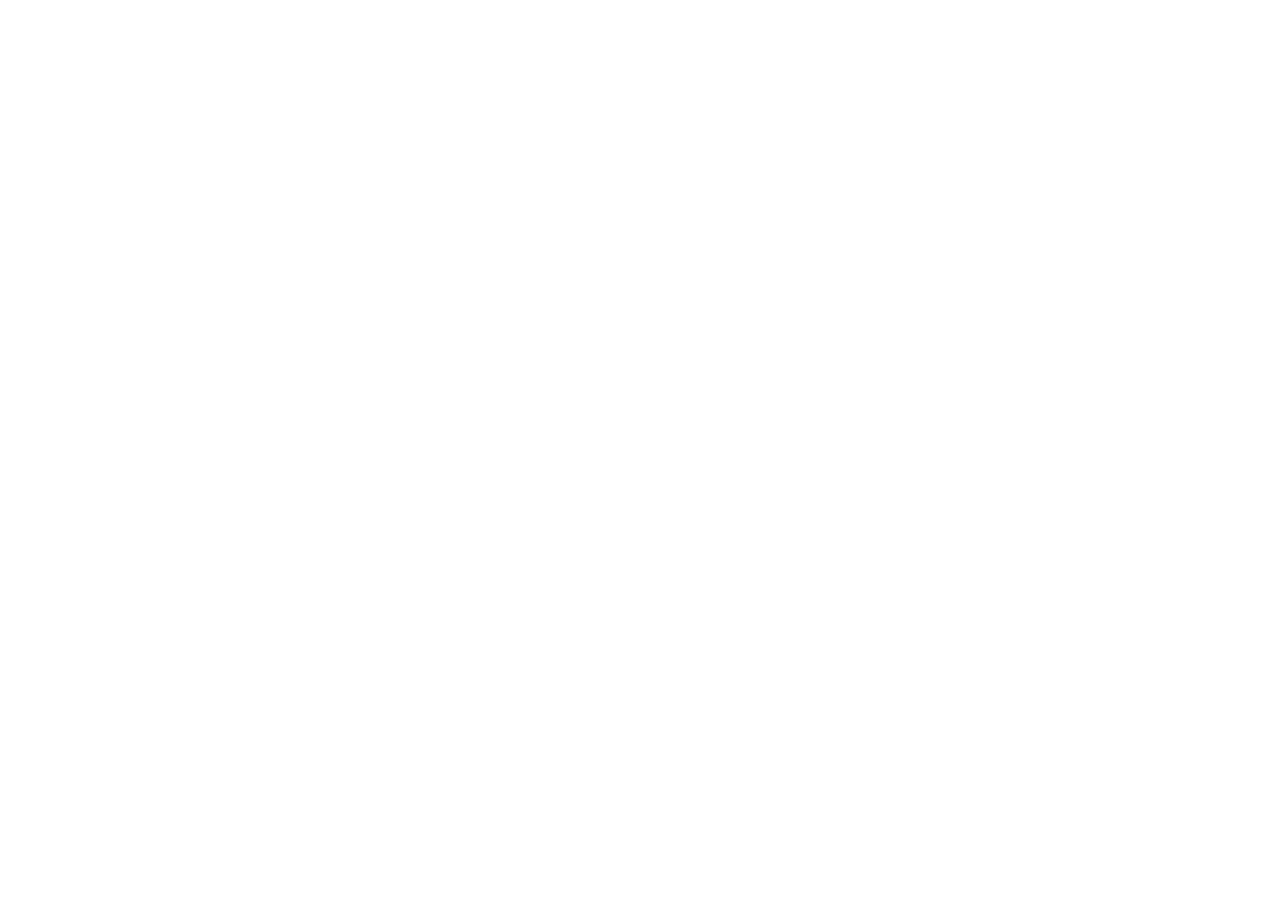
==== calculadora.html @ 6d5460a8 "con calcu commit" ====
<!DOCTYPE html>
<html lang="es">

<head>

    <meta charset="UTF-8">
    <meta http-equiv="X-UA-Compatible" content="IE=edge">
    <meta name="viewport" content="width=device-width, initial-scale=1.0">
    <title>Calculadora/title>
        <!---->
        <script src="https://code.jquery.com/jquery-3.3.1.slim.min.js"></script>
        <script src="https://cdnjs.cloudflare.com/ajax/libs/popper.js/1.14.3/umd/popper.min.js"></script>
        <script src="https://stackpath.bootstrapcdn.com/bootstrap/4.1.3/js/bootstrap.min.js"></script>
        <script src="https://cdnjs.cloudflare.com/ajax/libs/tether/1.4.4/js/tether.min.js"></script>
        <link rel="stylesheet" href="https://stackpath.bootstrapcdn.com/bootstrap/4.1.3/css/bootstrap.min.css">
        <link rel="stylesheet" href="https://cdnjs.cloudflare.com/ajax/libs/animate.css/3.7.0/animate.min.css">
        <link rel="stylesheet" href="https://maxcdn.bootstrapcdn.com/font-awesome/4.7.0/css/font-awesome.min.css">
        <link rel="stylesheet" href="https://cdnjs.cloudflare.com/ajax/libs/tether/1.4.4/css/tether.min.css">
        <!---->
        <link rel="stylesheet" href="./css/index.css">
        <meta name="description" content="Proyecto Junte X">
        <meta name="author" content="Freddy Poma">
        <title>KusiPacha</title>

        <meta property="og:title" content="KusiPacha" />
        <meta property="og:type" content="website" />

        <link rel="apple-touch-icon" sizes="180x180" href="favicon/apple-touch-icon.png">
        <link rel="icon" type="image/png" sizes="32x32" href="favicon/favicon-32x32.png">
        <link rel="icon" type="image/png" sizes="16x16" href="favicon/favicon-16x16.png">
        <link rel="manifest" href="favicon/site.webmanifest.json">
        <link rel="stylesheet" href="./css/estilos.css">
        <link rel="stylesheet" href="./css/current-weather.css">
        <link rel="preconnect" href="https://fonts.googleapis.com">
        <link rel="preconnect" href="https://fonts.gstatic.com" crossorigin>
        <link href="https://fonts.googleapis.com/css2?family=Raleway:wght@300;400;600&display=swap" rel="stylesheet">
        <link href="https://cdn.jsdelivr.net/npm/bootstrap@5.3.1/dist/css/bootstrap.min.css" rel="stylesheet"
            integrity="sha384-4bw+/aepP/YC94hEpVNVgiZdgIC5+VKNBQNGCHeKRQN+PtmoHDEXuppvnDJzQIu9" crossorigin="anonymous">

</head>

<body>
    <!--menu-->
    <div id="wrapper">
        <div class="overlay"></div>

        <!-- Sidebar -->
        <nav class="navbar navbar-inverse fixed-top" id="sidebar-wrapper" role="navigation">
            <ul class="nav sidebar-nav">
                <div class="sidebar-header">
                    <div class="sidebar-brand">
                        <a href="#">KusiPacha</a>
                    </div>
                </div>
                <li><a href="index.html" id="#home">Inicio </a></li>
                <li><a href="calculadora.html"> Calculadora</a></li>
                <li><a href="#events">Monitoreo</a></li>
                <li><a href="#contact">Guia</a></li>
            </ul>
        </nav>
    </div>

    <section class="main">

        <!--
        <div class="main__contact">

            <h2 class="main__title">Calculadora de Fertilizantes</h2>
            <p class="main__paragraph">Cantidad de Nutrientes</p>

            <form class="main__form">
                <div class="row">
                    <div class="col">
                        <p>nitrógeno (N)</p>
                        <input type="number" id="n-fert" class="form-control main__input" placeholder="N:">
                    </div>
                    <div class="col">
                        <p>fósforo (P)</p>
                        <input type="number" id="p-fert" class="form-control main__input" placeholder="P:">
                    </div>
                    <div class="col">
                        <p>potasio (K)</p>
                        <input type="number" id="k-fert" class="form-control main__input" placeholder="K:">
                    </div>
                </div>
                <p>Tamanio de Parcela</p>
                <input type="number" placeholder="Tamanio de Parcela (m2)" id="par-hect" class="main__input">

                <input type="submit" value="Calcular" onclick="myFunction()" class="main__input main__input--send">

            </form>

            <div class="container" id="contenedor">
                <div class="row justify-content-center">
                    <div id="caja1">
                        <p>DAP</p>
                        <h3 id="n-fert-rest"></h3>
                    </div>
                    <div id="caja2">
                        <p>MOP</p>
                        <h3 id="p-fert-rest"></h3>
                    </div>
                    <div id="caja3">
                        <p>Urea</p>
                        <h3 id="k-fert-rest"></h3>
                    </div>
                </div>

            </div>


        </div>
-->
    </section>
    <script>
        function myFunction() {
            var n, p, hect, ksuma, text;
            var nc, pc, kc;
            n = document.getElementById("n-fert").value;
            p = document.getElementById("p-fert").value;
            k = document.getElementById("k-fert").value;
            hect = document.getElementById("par-hect").value;
            if (isNaN(n) || isNaN(p) || isNaN(k) || isNaN(hect)) {
                text = "Es necesarios introducir dos números válidos";
            } else {
                nc = calculos(n, 46, hect);
                pc = calculos(p, 46, hect);
                kc = calculos(k, 60, hect);
            }
            document.getElementById("n-fert-rest").innerHTML = nc + " kg";
            document.getElementById("p-fert-rest").innerHTML = pc + " kg";
            document.getElementById("k-fert-rest").innerHTML = kc + " kg";
            console.log(nc);
            console.log(pc);
            console.log(kc);
        }
        function calculos(fact, nut, hect) {
            let rest = (parseFloat(100) * parseFloat(fact)) / parseFloat(nut);
            let hest = (parseFloat(rest) * parseFloat(hect)) / parseFloat(10000);
            return Math.ceil(hest);
        }
    </script>

</body>

</html>
---- css/index.css ----
@import './global.css';
@import './current-weather.css';
@import './weekly-weather.css';
@import './tabs.css';
@import './day-weather.css';
@import './loading.css';
@import './style.css';

.app {
  block-size: 100vh;
  margin-top: -70px;
  background-image:var(--gradient);
  background-size: cover;
  background-position: right bottom;
  display: flex;
 
  flex-direction: column;
  justify-content: flex-end;
  align-items: center;

  gap: 1rem;
}

.app[hidden] {
  display: none;
}
---- css/estilos.css ----
.main{
    margin: auto;
    width: 100%;
    background-image: linear-gradient(to left, rgba(255, 255, 255, 0.472), rgba(255, 255, 255, 0.365));
    overflow: hidden;
    padding: .7em;
    border-radius: 1em;

    display: grid;
    grid-auto-rows: max-content;
    grid-template-columns: repeat(auto-fit, minmax(310px, 1fr));
    gap: .6em;

    animation: mostrar 1.5s ease-in-out;
}

@keyframes mostrar {
    0%{
        opacity: 0;
    }

    100%{
        opacity: 1;
    }
}

.main__figure{
    overflow: hidden;
    border-radius: 1em;
    background-color: #D798F8;
    display: flex;
}

.main__img{
    margin: auto;
    width: 80%;
    max-width: 60vw;
}

.main__contact{
    display: flex;
    flex-direction: column;
    justify-content: center;
    gap: 1.5em;
    padding: 3em .7em;
    text-align: center;
}

.main__form{
    display: grid;
    justify-items: center;
    gap: 1.5em;
}

.main__input{
    width: 80%;
    max-width: 500px;
    outline: none;
    border: none;
    padding: 1em;
    font: inherit;
    border-radius: .6em;
}

.main__input--send{
    background-color: #008092;
    color: #fff;
    font-weight: 600;
}

.main__title{
    font-size: 2.3rem;
}

.main__paragraph{
    margin: .3em 0;
}


#contenedor {
    
    
}

#caja1, #caja2, #caja3 {
    display: inline-block;
    text-align: center;
       
    width: 100px;
    height: 100px;
    color:azure; 
    font-size: 10px;
}
#caja1 p{
    font-size: 15px;
}
#caja2 p{
    font-size: 15px;
}
#caja3 p{
    font-size: 15px;
}

#caja1 h3,p {
    margin: 0; 
    color: #333535;
}
#caja2 h3,p{
    margin: 0; 
     color: #333535;
}
#caja3 h3,p {
    margin: 0;
     color: #333535;
}
---- css/current-weather.css ----
/*-------------------------------*/
/*           Wrappers            */
/*-------------------------------*/

#wrapper {
    background-image:var(--gradient);
    padding-left: 0;
    -webkit-transition: all 0.5s ease;
    -moz-transition: all 0.5s ease;
    -o-transition: all 0.5s ease;
    transition: all 0.5s ease;
}

#wrapper.toggled {
    padding-left: 220px;
}

#sidebar-wrapper {
    z-index: 1000;
    left: 220px;
    width: 0;
    height: 100%;
    margin-left: -220px;
    overflow-y: auto;
    overflow-x: hidden;
    background:var(--gradient);
    -webkit-transition: all 0.5s ease;
    -moz-transition: all 0.5s ease;
    -o-transition: all 0.5s ease;
    transition: all 0.5s ease;
}

#sidebar-wrapper::-webkit-scrollbar {
  display: none;
}

#wrapper.toggled #sidebar-wrapper {
    width: 220px;
}

#page-content-wrapper {
    width: 100%;
    padding-top: 70px;
     background:var(--gradient);

}

#wrapper.toggled #page-content-wrapper {
    position: absolute;
    margin-right: -220px;
}

/*-------------------------------*/
/*     Sidebar nav styles        */
/*-------------------------------*/
.navbar {
  padding: 0;
}

.sidebar-nav {
    position: absolute;
    top: 0;
    width: 220px;
    margin: 0;
    padding: 0;
    list-style: none;
}

.sidebar-nav li {
    position: relative; 
    line-height: 20px;
    display: inline-block;
    width: 100%;
}

.sidebar-nav li:before {
    content: '';
    position: absolute;
    top: 0;
    left: 0;
    z-index: -1;
    height: 100%;
    width: 3px;
    background-color:var(--gradient);
    -webkit-transition: width .2s ease-in;
      -moz-transition:  width .2s ease-in;
       -ms-transition:  width .2s ease-in;
            transition: width .2s ease-in;

}
.sidebar-nav li:hover{
  background: skyblue !important;
  border-radius: 10px;
  margin-left: 10px;
  margin-right: 10px;
}
.sidebar-nav li:hover:before,
.sidebar-nav li.open:hover:before {
    width: 100%;
    -webkit-transition: width .2s ease-in;
      -moz-transition:  width .2s ease-in;
       -ms-transition:  width .2s ease-in;
            transition: width .2s ease-in;

}

.sidebar-nav li a {
    display: block;
    color: #212531;
    text-decoration: none;
    padding: 10px 15px 10px 30px;    
}

.sidebar-nav li a:hover,
.sidebar-nav li a:active,
.sidebar-nav li a:focus,
.sidebar-nav li.open a:hover,
.sidebar-nav li.open a:active,
.sidebar-nav li.open a:focus{
    color:#212531;
    text-decoration: none;
    background-color: transparent;
}
.sidebar-header {
    text-align: center;
    font-size: 20px;
    position: relative;
    width: 100%;
    display: inline-block;
}
.sidebar-brand {
    height: 65px;
    position: relative;

    background: b7fbb;
   padding-top: 1em;
}
.sidebar-brand a {
    color: #212531;
}
.sidebar-brand a:hover {
    color: var(--gradient);
    text-decoration: none;
}
.dropdown-header {
    text-align: center;
    font-size: 1em;
    color: #212531;
    background:#fff;
    background: linear-gradient(to right bottom, #2f3441 50%, #212531 50%);
}
.sidebar-nav .dropdown-menu {
    position: relative;
    width: 100%;
    padding: 0;
    margin: 0;
    border-radius: 0;
    border: none;
    background-color: #222;
    box-shadow: none;
}
.dropdown-menu.show {
    top: 0;
}
/*Fontawesome icons*/
.nav.sidebar-nav li a::before {
    font-family: fontawesome;
    content: "\f12e";
    vertical-align: baseline;
    display: inline-block;
    padding-right: 5px;
}
a[href*="#home"]::before {
  content: "\f015" !important;
}
a[href*="#about"]::before {
  content: "\f1ec" !important;
}
a[href*="#events"]::before {
  content: "\f133" !important;
}
a[href*="#contact"]::before {
  content: "\f086" !important;
}


/*-------------------------------*/
/*       Hamburger-Cross         */
/*-------------------------------*/

.hamburger {

  position: fixed;
  top: 20px;  
  z-index: 999;
  display: block;
  width: 32px;
  height: 32px;
  margin-left: 15px;
  background: transparent;
  border: none;
}
.hamburger:hover,
.hamburger:focus,
.hamburger:active {
  outline: none;
}
.hamburger.is-closed:before {
  content: '';
  display: block;
  width: 100px;
  font-size: 14px;
  color: #212531;
  line-height: 32px;
  text-align: center;
  opacity: 0;
  -webkit-transform: translate3d(0,0,0);
  -webkit-transition: all .35s ease-in-out;
}
.hamburger.is-closed:hover:before {
  opacity: 1;
  display: block;
  -webkit-transform: translate3d(-100px,0,0);
  -webkit-transition: all .35s ease-in-out;
}

.hamburger.is-closed .hamb-top,
.hamburger.is-closed .hamb-middle,
.hamburger.is-closed .hamb-bottom,
.hamburger.is-open .hamb-top,
.hamburger.is-open .hamb-middle,
.hamburger.is-open .hamb-bottom {
  position: absolute;
  left: 0;
  height: 4px;
  width: 100%;
}
.hamburger.is-closed .hamb-top,
.hamburger.is-closed .hamb-middle,
.hamburger.is-closed .hamb-bottom {
  background-color: #1a1a1a;
}
.hamburger.is-closed .hamb-top { 
  top: 5px; 
  -webkit-transition: all .35s ease-in-out;
}
.hamburger.is-closed .hamb-middle {
  top: 50%;
  margin-top: -2px;
}
.hamburger.is-closed .hamb-bottom {
  bottom: 5px;  
  -webkit-transition: all .35s ease-in-out;
}

.hamburger.is-closed:hover .hamb-top {
  top: 0;
  -webkit-transition: all .35s ease-in-out;
}
.hamburger.is-closed:hover .hamb-bottom {
  bottom: 0;
  -webkit-transition: all .35s ease-in-out;
}
.hamburger.is-open .hamb-top,
.hamburger.is-open .hamb-middle,
.hamburger.is-open .hamb-bottom {
  background-color: #1a1a1a;
}
.hamburger.is-open .hamb-top,
.hamburger.is-open .hamb-bottom {
  top: 50%;
  margin-top: -2px;  
}
.hamburger.is-open .hamb-top { 
  -webkit-transform: rotate(45deg);
  -webkit-transition: -webkit-transform .2s cubic-bezier(.73,1,.28,.08);
}
.hamburger.is-open .hamb-middle { display: none; }
.hamburger.is-open .hamb-bottom {
  -webkit-transform: rotate(-45deg);
  -webkit-transition: -webkit-transform .2s cubic-bezier(.73,1,.28,.08);
}
.hamburger.is-open:before {
  content: '';
  display: block;
  width: 100px;
  font-size: 14px;
  color: #212531;
  line-height: 32px;
  text-align: center;
  opacity: 0;
  -webkit-transform: translate3d(0,0,0);
  -webkit-transition: all .35s ease-in-out;
}
.hamburger.is-open:hover:before {
  opacity: 1;
  display: block;
  -webkit-transform: translate3d(-100px,0,0);
  -webkit-transition: all .35s ease-in-out;
}

/*-------------------------------*/
/*            Overlay            */
/*-------------------------------*/
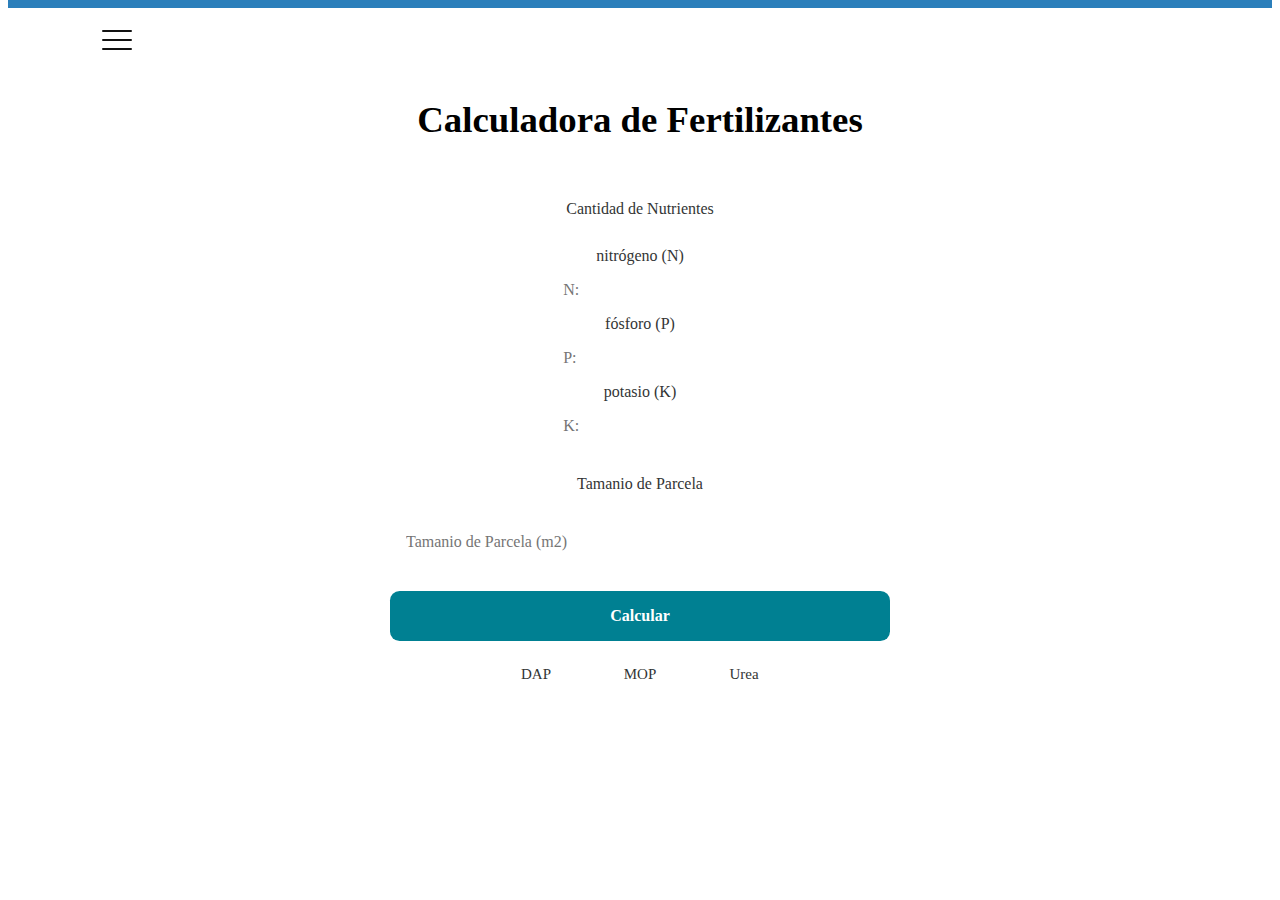
==== commit 9361f969: "bug commit" ====
--- a/calculadora.html
+++ b/calculadora.html
@@ -8,14 +8,7 @@
     <meta name="viewport" content="width=device-width, initial-scale=1.0">
     <title>Calculadora/title>
         <!---->
-        <script src="https://code.jquery.com/jquery-3.3.1.slim.min.js"></script>
-        <script src="https://cdnjs.cloudflare.com/ajax/libs/popper.js/1.14.3/umd/popper.min.js"></script>
-        <script src="https://stackpath.bootstrapcdn.com/bootstrap/4.1.3/js/bootstrap.min.js"></script>
-        <script src="https://cdnjs.cloudflare.com/ajax/libs/tether/1.4.4/js/tether.min.js"></script>
-        <link rel="stylesheet" href="https://stackpath.bootstrapcdn.com/bootstrap/4.1.3/css/bootstrap.min.css">
-        <link rel="stylesheet" href="https://cdnjs.cloudflare.com/ajax/libs/animate.css/3.7.0/animate.min.css">
-        <link rel="stylesheet" href="https://maxcdn.bootstrapcdn.com/font-awesome/4.7.0/css/font-awesome.min.css">
-        <link rel="stylesheet" href="https://cdnjs.cloudflare.com/ajax/libs/tether/1.4.4/css/tether.min.css">
+
         <!---->
         <link rel="stylesheet" href="./css/index.css">
         <meta name="description" content="Proyecto Junte X">
@@ -30,7 +23,7 @@
         <link rel="icon" type="image/png" sizes="16x16" href="favicon/favicon-16x16.png">
         <link rel="manifest" href="favicon/site.webmanifest.json">
         <link rel="stylesheet" href="./css/estilos.css">
-        <link rel="stylesheet" href="./css/current-weather.css">
+        <link rel="stylesheet" href="./css/menu.css">
         <link rel="preconnect" href="https://fonts.googleapis.com">
         <link rel="preconnect" href="https://fonts.gstatic.com" crossorigin>
         <link href="https://fonts.googleapis.com/css2?family=Raleway:wght@300;400;600&display=swap" rel="stylesheet">
@@ -41,28 +34,28 @@
 
 <body>
     <!--menu-->
-    <div id="wrapper">
-        <div class="overlay"></div>
+    <!--menu-->
+    <header id="Header">
+        <div class="hamburguer">
+            <span class="line"></span>
+            <span class="line"></span>
+            <span class="line"></span>
+        </div>
+    </header>
 
-        <!-- Sidebar -->
-        <nav class="navbar navbar-inverse fixed-top" id="sidebar-wrapper" role="navigation">
-            <ul class="nav sidebar-nav">
-                <div class="sidebar-header">
-                    <div class="sidebar-brand">
-                        <a href="#">KusiPacha</a>
-                    </div>
-                </div>
-                <li><a href="index.html" id="#home">Inicio </a></li>
-                <li><a href="calculadora.html"> Calculadora</a></li>
-                <li><a href="#events">Monitoreo</a></li>
-                <li><a href="#contact">Guia</a></li>
-            </ul>
-        </nav>
+    <div class="menu-container" id="Menu">
+        <ul>
+            <li class="menu-item"><a href="index.html" id="link-app">Inicio</a></li>
+            <li class="menu-item"><a href="calculadora.html" id="link-app">calculadora</a></li>
+            <li class="menu-item">Monitoreo</li>
+            <li class="menu-item">Guia</li>
+        </ul>
     </div>
 
+    <script src="./js/menu.js"></script>
+    <!---->
+
     <section class="main">
-
-        <!--
         <div class="main__contact">
 
             <h2 class="main__title">Calculadora de Fertilizantes</h2>
@@ -110,7 +103,7 @@
 
 
         </div>
--->
+
     </section>
     <script>
         function myFunction() {
--- a/css/index.css
+++ b/css/index.css
@@ -5,19 +5,15 @@
 @import './day-weather.css';
 @import './loading.css';
 @import './style.css';
-
 .app {
   block-size: 100vh;
-  margin-top: -70px;
   background-image:var(--gradient);
   background-size: cover;
   background-position: right bottom;
   display: flex;
- 
   flex-direction: column;
   justify-content: flex-end;
   align-items: center;
-
   gap: 1rem;
 }
 
--- a/css/menu.css
+++ b/css/menu.css
@@ -0,0 +1,144 @@
+:root {
+  --gradient: linear-gradient(0deg, #64b0dd 0%, #2b7fbb 100%);
+ 
+}
+*{
+    font-family: 'Audrey', cursive;
+    box-sizing: border-box;
+    transition: 0.5s;
+}
+
+body{
+
+    position: relative;
+}
+header{
+    position: fixed;
+    top: 0;
+    left: 0;
+    height: 80px;
+    width: 100%;
+    padding: 0 8%;
+    display: flex;
+    justify-content: space-between;
+    align-items: center;
+    z-index: 12;
+}
+
+.logo{
+    height: 40%;
+}
+
+.active .logo, .active .hamburguer{
+    filter: invert(1);
+}
+
+.hamburguer{
+    height: 20px;
+    width: 30px;
+    position: relative;
+    cursor: pointer;
+}
+
+
+.line{
+    height: 2px;
+    border-radius: 2px;
+    width: 100%;
+    background-color: #121212;
+    position: absolute;
+    top: 50%;
+    left: 0;
+    transform: translateY(-50%);
+}
+
+.line:nth-of-type(1){
+    top: 0;
+    transform: translateY(0);
+}
+
+.line:nth-of-type(3){
+    top: auto;
+    bottom: 0;
+    transform: translateY(0);
+}
+
+.active .line:nth-of-type(1){
+    top: 50%;
+    left: 50%;
+    transform: translate(-50%, -50%) rotate(45deg);
+}
+.active .line:nth-of-type(2){
+    display: none;
+}
+.active .line:nth-of-type(3){
+    top: 50%;
+    left: 50%;
+    transform: translate(-50%, -50%) rotate(-45deg);
+}
+
+
+.menu-container{
+    transform: translateY(-100%);
+    height: 100vh;
+    width: 100%;
+    position: absolute;
+    top: 0;
+    left: 0;
+    background-color:#2b7fbb;
+    display: flex;
+    justify-content: center;
+    align-items: center;
+    z-index: 10;
+}
+
+.open{
+    transform: translateY(0);
+}
+
+ul{
+    list-style-type: none;
+    text-align: center;
+}
+
+.menu-item{
+    font-size: 20px;
+    font-weight: 600;
+    margin: 2rem auto;
+    color: #f2f2f2;
+    opacity: 0.3;
+    cursor: pointer;
+    text-transform: uppercase;
+    font-weight: 100;
+}
+
+.menu-item:hover{
+    opacity: 1;
+}
+
+.hero-text{
+    font-size: 80px;
+    text-align: left;
+    position: absolute;
+    top: 50%;
+    left: 10%;
+    transform: translateY(-50%);
+    text-transform: uppercase;
+    line-height: 120px;
+    font-weight: 100;
+}
+
+.hero-image{
+    height: 90%;
+    position: absolute;
+    top: 50%;
+    right: 10%;
+    transform: translate(-50%, -50%);
+}
+#link-app{
+    text-decoration: none;
+    color: #f2f2f2;
+}
+#link-app:hover{
+    color: #f2f2f2;
+}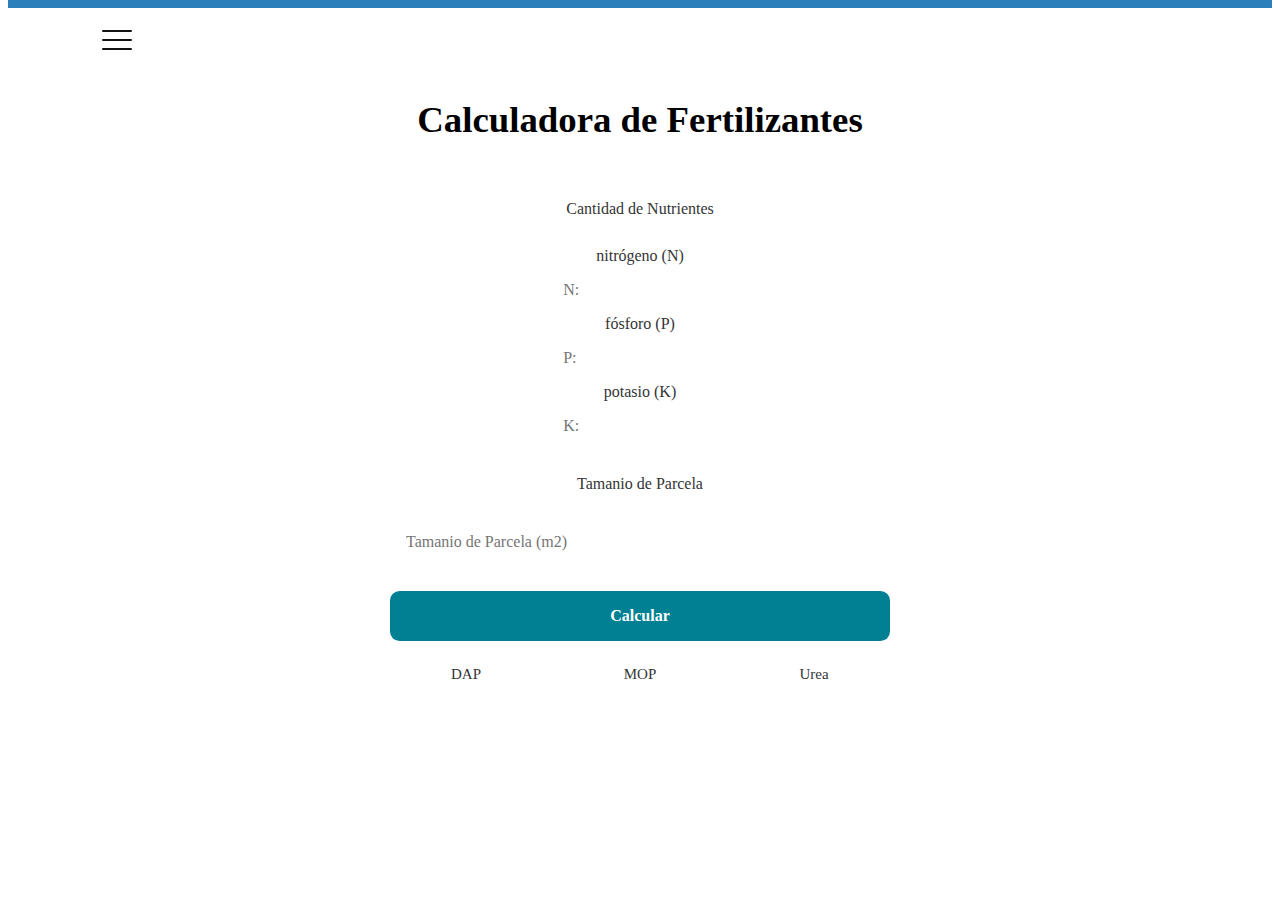
==== commit 3f15548a: "guia commit" ====
--- a/calculadora.html
+++ b/calculadora.html
@@ -6,29 +6,29 @@
     <meta charset="UTF-8">
     <meta http-equiv="X-UA-Compatible" content="IE=edge">
     <meta name="viewport" content="width=device-width, initial-scale=1.0">
-    <title>Calculadora/title>
-        <!---->
+    <title>Calculadora</title>
+    <!---->
 
-        <!---->
-        <link rel="stylesheet" href="./css/index.css">
-        <meta name="description" content="Proyecto Junte X">
-        <meta name="author" content="Freddy Poma">
-        <title>KusiPacha</title>
+    <!--<link rel="stylesheet" href="./css/index.css">-->
 
-        <meta property="og:title" content="KusiPacha" />
-        <meta property="og:type" content="website" />
+    <meta name="description" content="Proyecto Junte X">
+    <meta name="author" content="Freddy Poma">
+    <title>KusiPacha</title>
 
-        <link rel="apple-touch-icon" sizes="180x180" href="favicon/apple-touch-icon.png">
-        <link rel="icon" type="image/png" sizes="32x32" href="favicon/favicon-32x32.png">
-        <link rel="icon" type="image/png" sizes="16x16" href="favicon/favicon-16x16.png">
-        <link rel="manifest" href="favicon/site.webmanifest.json">
-        <link rel="stylesheet" href="./css/estilos.css">
-        <link rel="stylesheet" href="./css/menu.css">
-        <link rel="preconnect" href="https://fonts.googleapis.com">
-        <link rel="preconnect" href="https://fonts.gstatic.com" crossorigin>
-        <link href="https://fonts.googleapis.com/css2?family=Raleway:wght@300;400;600&display=swap" rel="stylesheet">
-        <link href="https://cdn.jsdelivr.net/npm/bootstrap@5.3.1/dist/css/bootstrap.min.css" rel="stylesheet"
-            integrity="sha384-4bw+/aepP/YC94hEpVNVgiZdgIC5+VKNBQNGCHeKRQN+PtmoHDEXuppvnDJzQIu9" crossorigin="anonymous">
+    <meta property="og:title" content="KusiPacha" />
+    <meta property="og:type" content="website" />
+
+    <link rel="apple-touch-icon" sizes="180x180" href="favicon/apple-touch-icon.png">
+    <link rel="icon" type="image/png" sizes="32x32" href="favicon/favicon-32x32.png">
+    <link rel="icon" type="image/png" sizes="16x16" href="favicon/favicon-16x16.png">
+    <link rel="manifest" href="favicon/site.webmanifest.json">
+    <link rel="stylesheet" href="./css/estilos.css">
+    <link rel="stylesheet" href="./css/menu.css">
+    <link rel="preconnect" href="https://fonts.googleapis.com">
+    <link rel="preconnect" href="https://fonts.gstatic.com" crossorigin>
+    <link href="https://fonts.googleapis.com/css2?family=Raleway:wght@300;400;600&display=swap" rel="stylesheet">
+    <link href="https://cdn.jsdelivr.net/npm/bootstrap@5.3.1/dist/css/bootstrap.min.css" rel="stylesheet"
+        integrity="sha384-4bw+/aepP/YC94hEpVNVgiZdgIC5+VKNBQNGCHeKRQN+PtmoHDEXuppvnDJzQIu9" crossorigin="anonymous">
 
 </head>
 
@@ -48,11 +48,11 @@
             <li class="menu-item"><a href="index.html" id="link-app">Inicio</a></li>
             <li class="menu-item"><a href="calculadora.html" id="link-app">calculadora</a></li>
             <li class="menu-item">Monitoreo</li>
-            <li class="menu-item">Guia</li>
+            <li class="menu-item"><a href="guia.html" id="link-app">Guia</a></li>
         </ul>
     </div>
 
-    <script src="./js/menu.js"></script>
+
     <!---->
 
     <section class="main">
@@ -61,7 +61,7 @@
             <h2 class="main__title">Calculadora de Fertilizantes</h2>
             <p class="main__paragraph">Cantidad de Nutrientes</p>
 
-            <form class="main__form">
+            <form class="main__form" onsubmit="return false;">
                 <div class="row">
                     <div class="col">
                         <p>nitrógeno (N)</p>
@@ -105,35 +105,8 @@
         </div>
 
     </section>
-    <script>
-        function myFunction() {
-            var n, p, hect, ksuma, text;
-            var nc, pc, kc;
-            n = document.getElementById("n-fert").value;
-            p = document.getElementById("p-fert").value;
-            k = document.getElementById("k-fert").value;
-            hect = document.getElementById("par-hect").value;
-            if (isNaN(n) || isNaN(p) || isNaN(k) || isNaN(hect)) {
-                text = "Es necesarios introducir dos números válidos";
-            } else {
-                nc = calculos(n, 46, hect);
-                pc = calculos(p, 46, hect);
-                kc = calculos(k, 60, hect);
-            }
-            document.getElementById("n-fert-rest").innerHTML = nc + " kg";
-            document.getElementById("p-fert-rest").innerHTML = pc + " kg";
-            document.getElementById("k-fert-rest").innerHTML = kc + " kg";
-            console.log(nc);
-            console.log(pc);
-            console.log(kc);
-        }
-        function calculos(fact, nut, hect) {
-            let rest = (parseFloat(100) * parseFloat(fact)) / parseFloat(nut);
-            let hest = (parseFloat(rest) * parseFloat(hect)) / parseFloat(10000);
-            return Math.ceil(hest);
-        }
-    </script>
-
+    <script src="./js/calculadora.js"></script>
+    <script src="./js/menu.js"></script>
 </body>
 
 </html>--- a/css/index.css
+++ b/css/index.css
@@ -1,6 +1,4 @@
 @import './global.css';
-@import './current-weather.css';
-@import './weekly-weather.css';
 @import './tabs.css';
 @import './day-weather.css';
 @import './loading.css';
--- a/css/estilos.css
+++ b/css/estilos.css
@@ -88,8 +88,8 @@
     display: inline-block;
     text-align: center;
        
-    width: 100px;
-    height: 100px;
+    width: 170px;
+    height: 150px;
     color:azure; 
     font-size: 10px;
 }
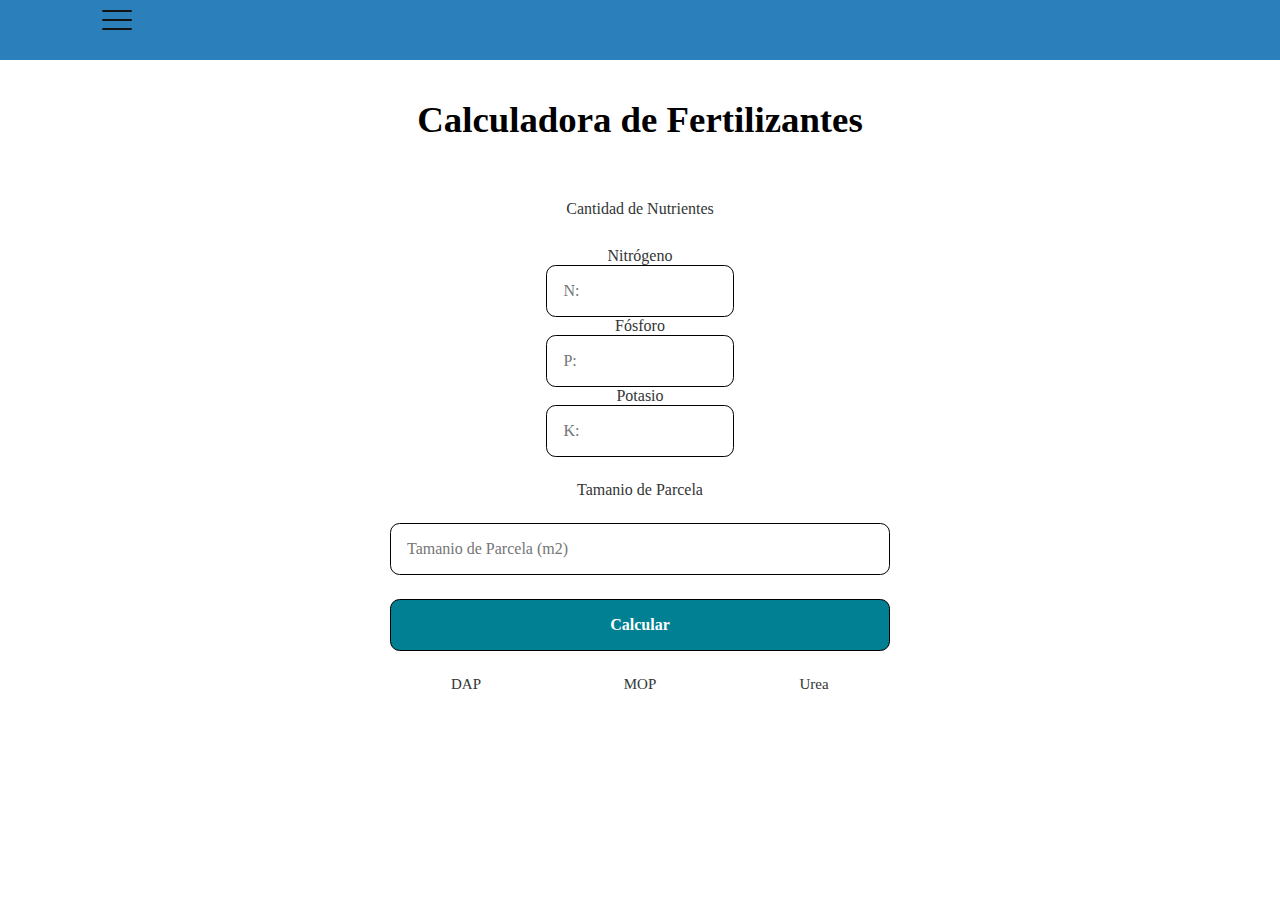
==== commit cc89412d: "formato de texto2 commit" ====
--- a/calculadora.html
+++ b/calculadora.html
@@ -7,26 +7,16 @@
     <meta http-equiv="X-UA-Compatible" content="IE=edge">
     <meta name="viewport" content="width=device-width, initial-scale=1.0">
     <title>Calculadora</title>
-    <!---->
-
-    <!--<link rel="stylesheet" href="./css/index.css">-->
-
     <meta name="description" content="Proyecto Junte X">
     <meta name="author" content="Freddy Poma">
-    <title>KusiPacha</title>
-
     <meta property="og:title" content="KusiPacha" />
     <meta property="og:type" content="website" />
-
     <link rel="apple-touch-icon" sizes="180x180" href="favicon/apple-touch-icon.png">
     <link rel="icon" type="image/png" sizes="32x32" href="favicon/favicon-32x32.png">
     <link rel="icon" type="image/png" sizes="16x16" href="favicon/favicon-16x16.png">
     <link rel="manifest" href="favicon/site.webmanifest.json">
     <link rel="stylesheet" href="./css/estilos.css">
     <link rel="stylesheet" href="./css/menu.css">
-    <link rel="preconnect" href="https://fonts.googleapis.com">
-    <link rel="preconnect" href="https://fonts.gstatic.com" crossorigin>
-    <link href="https://fonts.googleapis.com/css2?family=Raleway:wght@300;400;600&display=swap" rel="stylesheet">
     <link href="https://cdn.jsdelivr.net/npm/bootstrap@5.3.1/dist/css/bootstrap.min.css" rel="stylesheet"
         integrity="sha384-4bw+/aepP/YC94hEpVNVgiZdgIC5+VKNBQNGCHeKRQN+PtmoHDEXuppvnDJzQIu9" crossorigin="anonymous">
 
@@ -64,15 +54,15 @@
             <form class="main__form" onsubmit="return false;">
                 <div class="row">
                     <div class="col">
-                        <p>nitrógeno (N)</p>
+                        <p>Nitrógeno</p>
                         <input type="number" id="n-fert" class="form-control main__input" placeholder="N:">
                     </div>
                     <div class="col">
-                        <p>fósforo (P)</p>
+                        <p>Fósforo</p>
                         <input type="number" id="p-fert" class="form-control main__input" placeholder="P:">
                     </div>
                     <div class="col">
-                        <p>potasio (K)</p>
+                        <p>Potasio</p>
                         <input type="number" id="k-fert" class="form-control main__input" placeholder="K:">
                     </div>
                 </div>
--- a/css/estilos.css
+++ b/css/estilos.css
@@ -53,7 +53,9 @@
     justify-items: center;
     gap: 1.5em;
 }
-
+#n-fert, #p-fert, #k-fert{
+    border: 1px solid black;
+}
 .main__input{
     width: 80%;
     max-width: 500px;
@@ -61,6 +63,7 @@
     border: none;
     padding: 1em;
     font: inherit;
+    border: 1px solid black;
     border-radius: .6em;
 }
 
@@ -79,10 +82,7 @@
 }
 
 
-#contenedor {
-    
-    
-}
+
 
 #caja1, #caja2, #caja3 {
     display: inline-block;
--- a/css/menu.css
+++ b/css/menu.css
@@ -3,7 +3,7 @@
  
 }
 *{
-    font-family: 'Audrey', cursive;
+    font-family: 'sans-serif;', serif;
     box-sizing: border-box;
     transition: 0.5s;
 }
@@ -18,6 +18,8 @@
     left: 0;
     height: 80px;
     width: 100%;
+    background: #2b7fbb;
+    margin-top: -20px;
     padding: 0 8%;
     display: flex;
     justify-content: space-between;
@@ -85,6 +87,7 @@
     position: absolute;
     top: 0;
     left: 0;
+    margin-top: -50px;
     background-color:#2b7fbb;
     display: flex;
     justify-content: center;
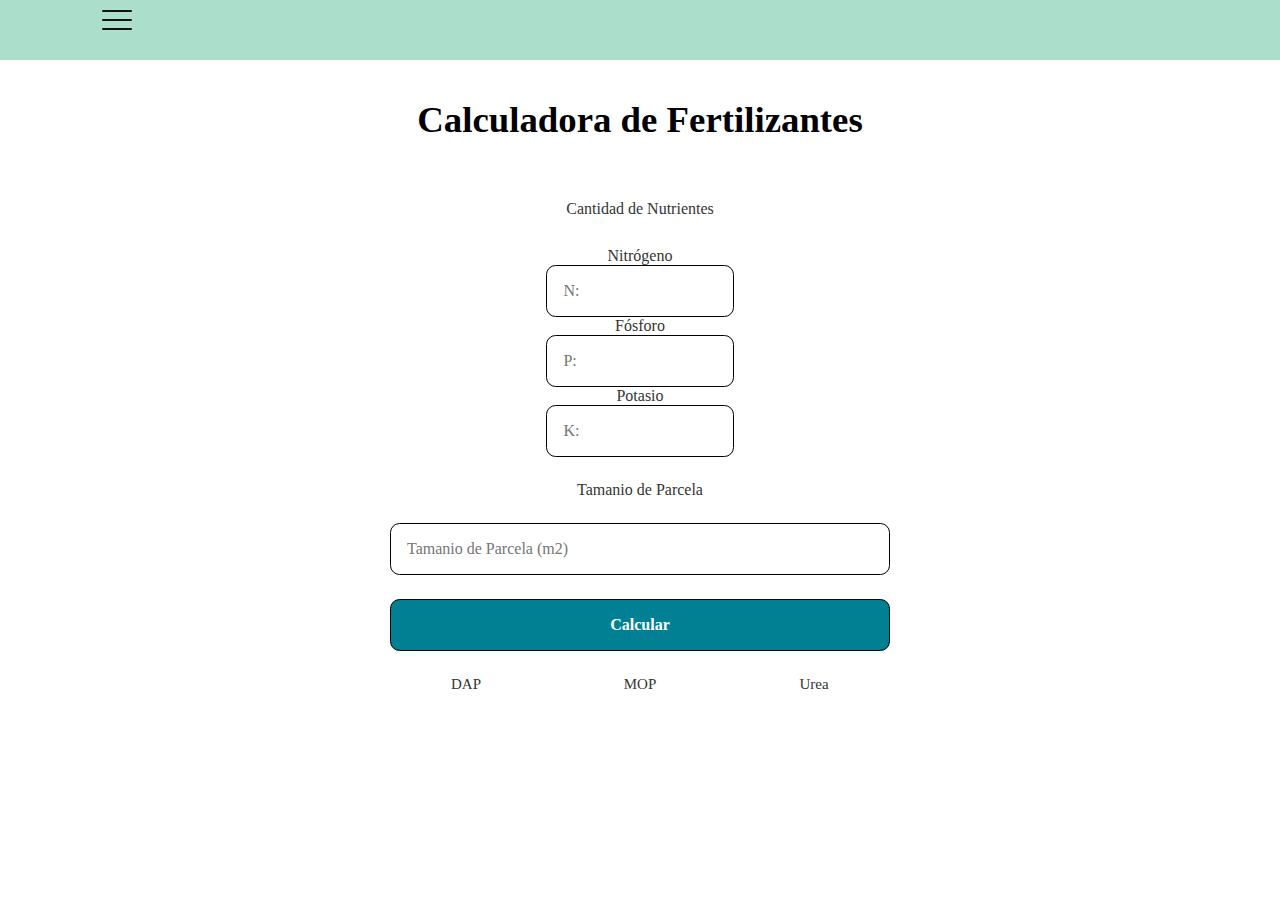
==== commit 8f51e7f9: "cambiando colorcitos del browser commit" ====
--- a/calculadora.html
+++ b/calculadora.html
@@ -6,6 +6,7 @@
     <meta charset="UTF-8">
     <meta http-equiv="X-UA-Compatible" content="IE=edge">
     <meta name="viewport" content="width=device-width, initial-scale=1.0">
+    <meta name=theme-color content="#abdecb" />
     <title>Calculadora</title>
     <meta name="description" content="Proyecto Junte X">
     <meta name="author" content="Freddy Poma">
--- a/css/menu.css
+++ b/css/menu.css
@@ -1,5 +1,5 @@
 :root {
-  --gradient: linear-gradient(0deg, #64b0dd 0%, #2b7fbb 100%);
+    --fondo:#abdecb;;
  
 }
 *{
@@ -18,7 +18,7 @@
     left: 0;
     height: 80px;
     width: 100%;
-    background: #2b7fbb;
+    background: var(--fondo);
     margin-top: -20px;
     padding: 0 8%;
     display: flex;
@@ -88,7 +88,7 @@
     top: 0;
     left: 0;
     margin-top: -50px;
-    background-color:#2b7fbb;
+    background-color:var(--fondo);
     display: flex;
     justify-content: center;
     align-items: center;
@@ -108,7 +108,7 @@
     font-size: 20px;
     font-weight: 600;
     margin: 2rem auto;
-    color: #f2f2f2;
+    color: #121212;
     opacity: 0.3;
     cursor: pointer;
     text-transform: uppercase;
@@ -140,8 +140,8 @@
 }
 #link-app{
     text-decoration: none;
-    color: #f2f2f2;
+    color: #121212;
 }
 #link-app:hover{
-    color: #f2f2f2;
+    color: #121212;
 }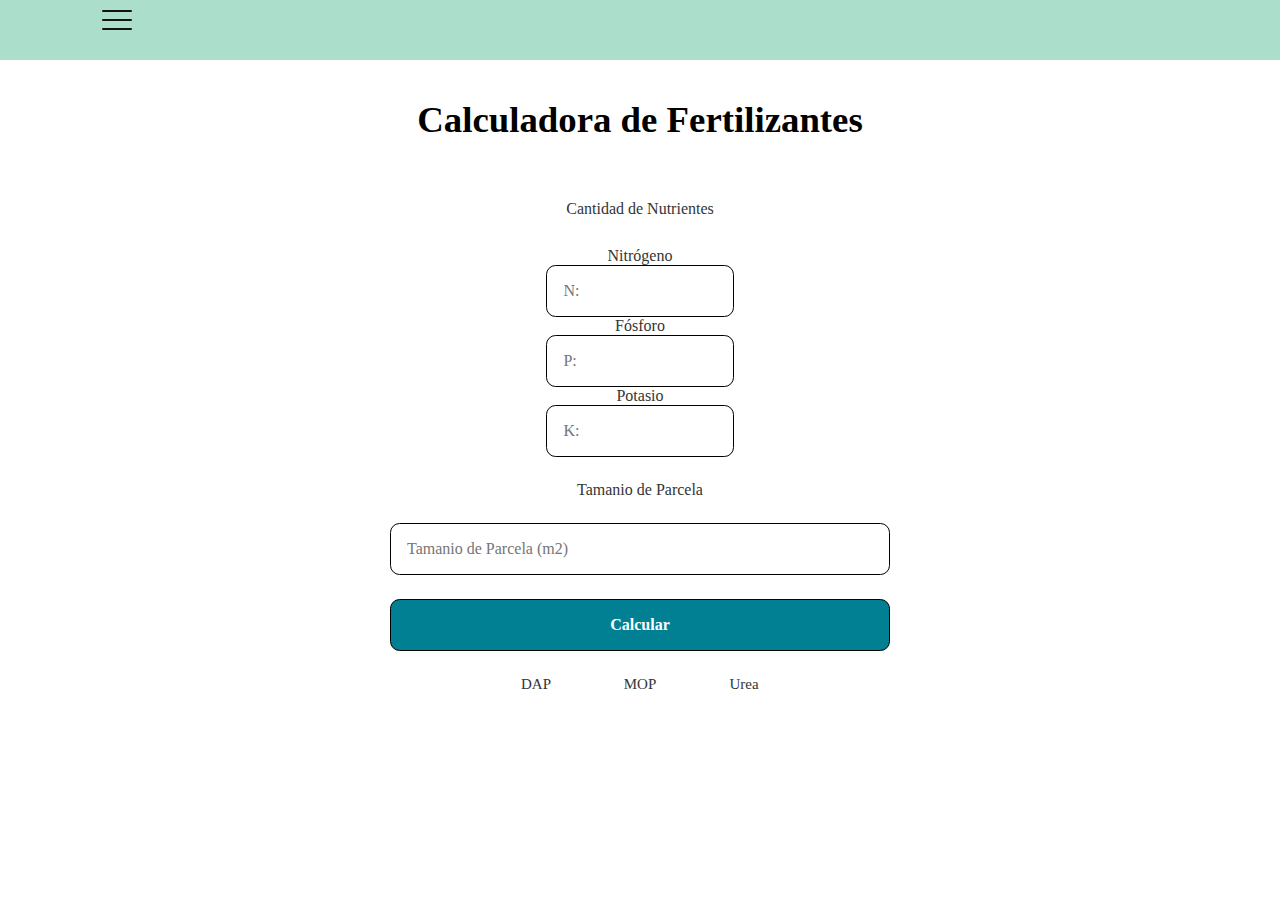
==== commit fd12369c: "se agrego una IA" ====
--- a/calculadora.html
+++ b/calculadora.html
@@ -6,7 +6,7 @@
     <meta charset="UTF-8">
     <meta http-equiv="X-UA-Compatible" content="IE=edge">
     <meta name="viewport" content="width=device-width, initial-scale=1.0">
-    <meta name=theme-color content="#abdecb" />
+    <meta name="theme-color" content="#abdecb" />
     <title>Calculadora</title>
     <meta name="description" content="Proyecto Junte X">
     <meta name="author" content="Freddy Poma">
@@ -40,6 +40,7 @@
             <li class="menu-item"><a href="calculadora.html" id="link-app">calculadora</a></li>
             <li class="menu-item">Monitoreo</li>
             <li class="menu-item"><a href="guia.html" id="link-app">Guia</a></li>
+            <li class="menu-item"><a href="detector.html" id="link-app">Enfermedades</a></li>
         </ul>
     </div>
 
--- a/css/estilos.css
+++ b/css/estilos.css
@@ -1,13 +1,14 @@
 
 
 .main{
+
     margin: auto;
     width: 100%;
     background-image: linear-gradient(to left, rgba(255, 255, 255, 0.472), rgba(255, 255, 255, 0.365));
     overflow: hidden;
     padding: .7em;
     border-radius: 1em;
-
+    
     display: grid;
     grid-auto-rows: max-content;
     grid-template-columns: repeat(auto-fit, minmax(310px, 1fr));
@@ -87,9 +88,8 @@
 #caja1, #caja2, #caja3 {
     display: inline-block;
     text-align: center;
-       
-    width: 170px;
-    height: 150px;
+    width: 100px;
+    height: 10px;
     color:azure; 
     font-size: 10px;
 }
